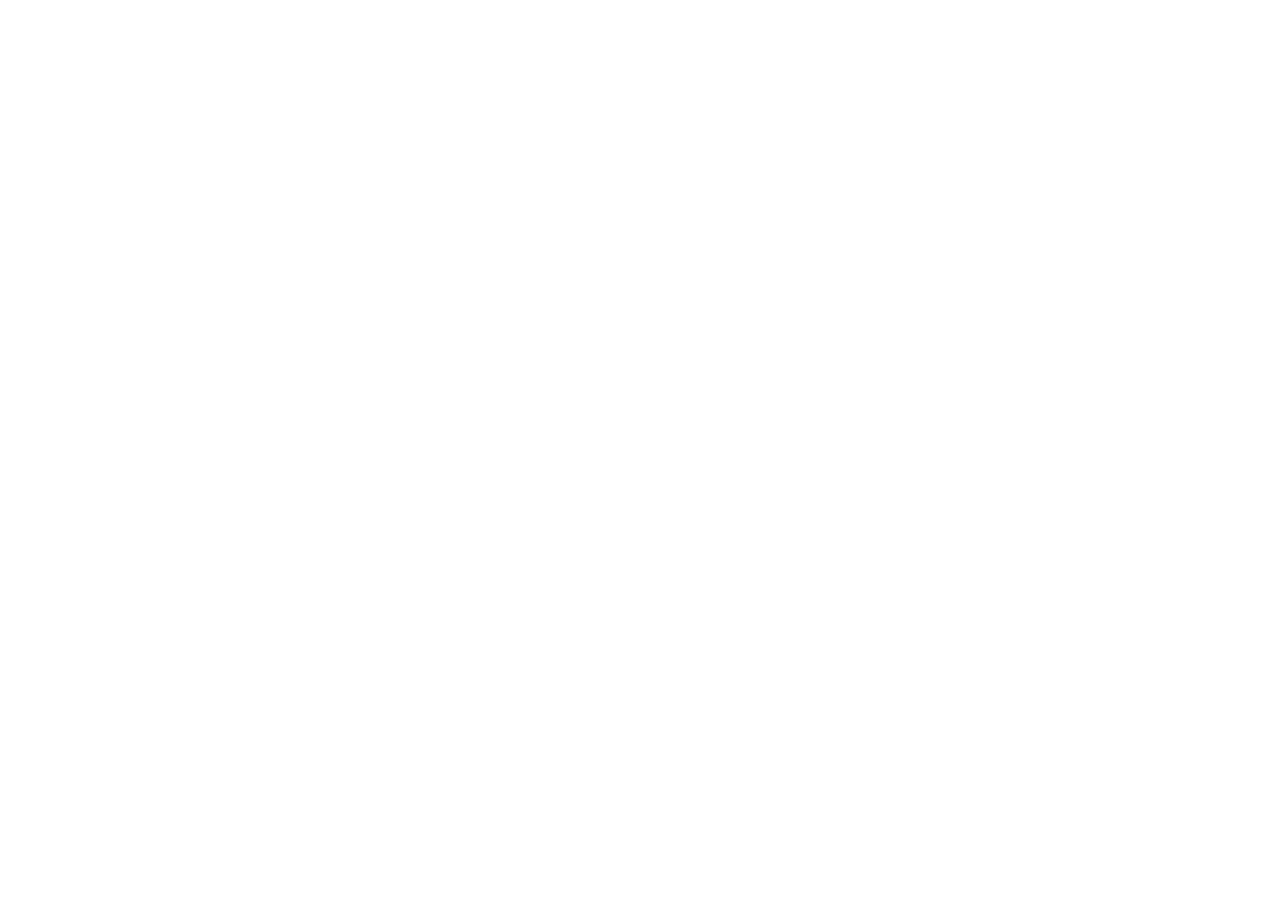
==== portfolio.html @ 9e5d4ff6 "Создала файл портфолио,подключила шрифт и файл css" ====
<!DOCTYPE html>
<html lang="uk">
  <head>
    <meta charset="UTF-8" />
    <meta http-equiv="X-UA-Compatible" content="IE=edge" />
    <meta name="viewport" content="width=device-width, initial-scale=1.0" />
    <title>Портфоліо</title>
    <link rel="preconnect" href="https://fonts.googleapis.com" />
    <link rel="preconnect" href="https://fonts.gstatic.com" crossorigin />
    <link
      href="https://fonts.googleapis.com/css2?family=Raleway:wght@700&family=Roboto:wght@400;500;700;900&display=swap"
      rel="stylesheet"
    />
    <link rel="stylesheet" href="./css/styles.css">
  </head>
  <body></body>
</html>
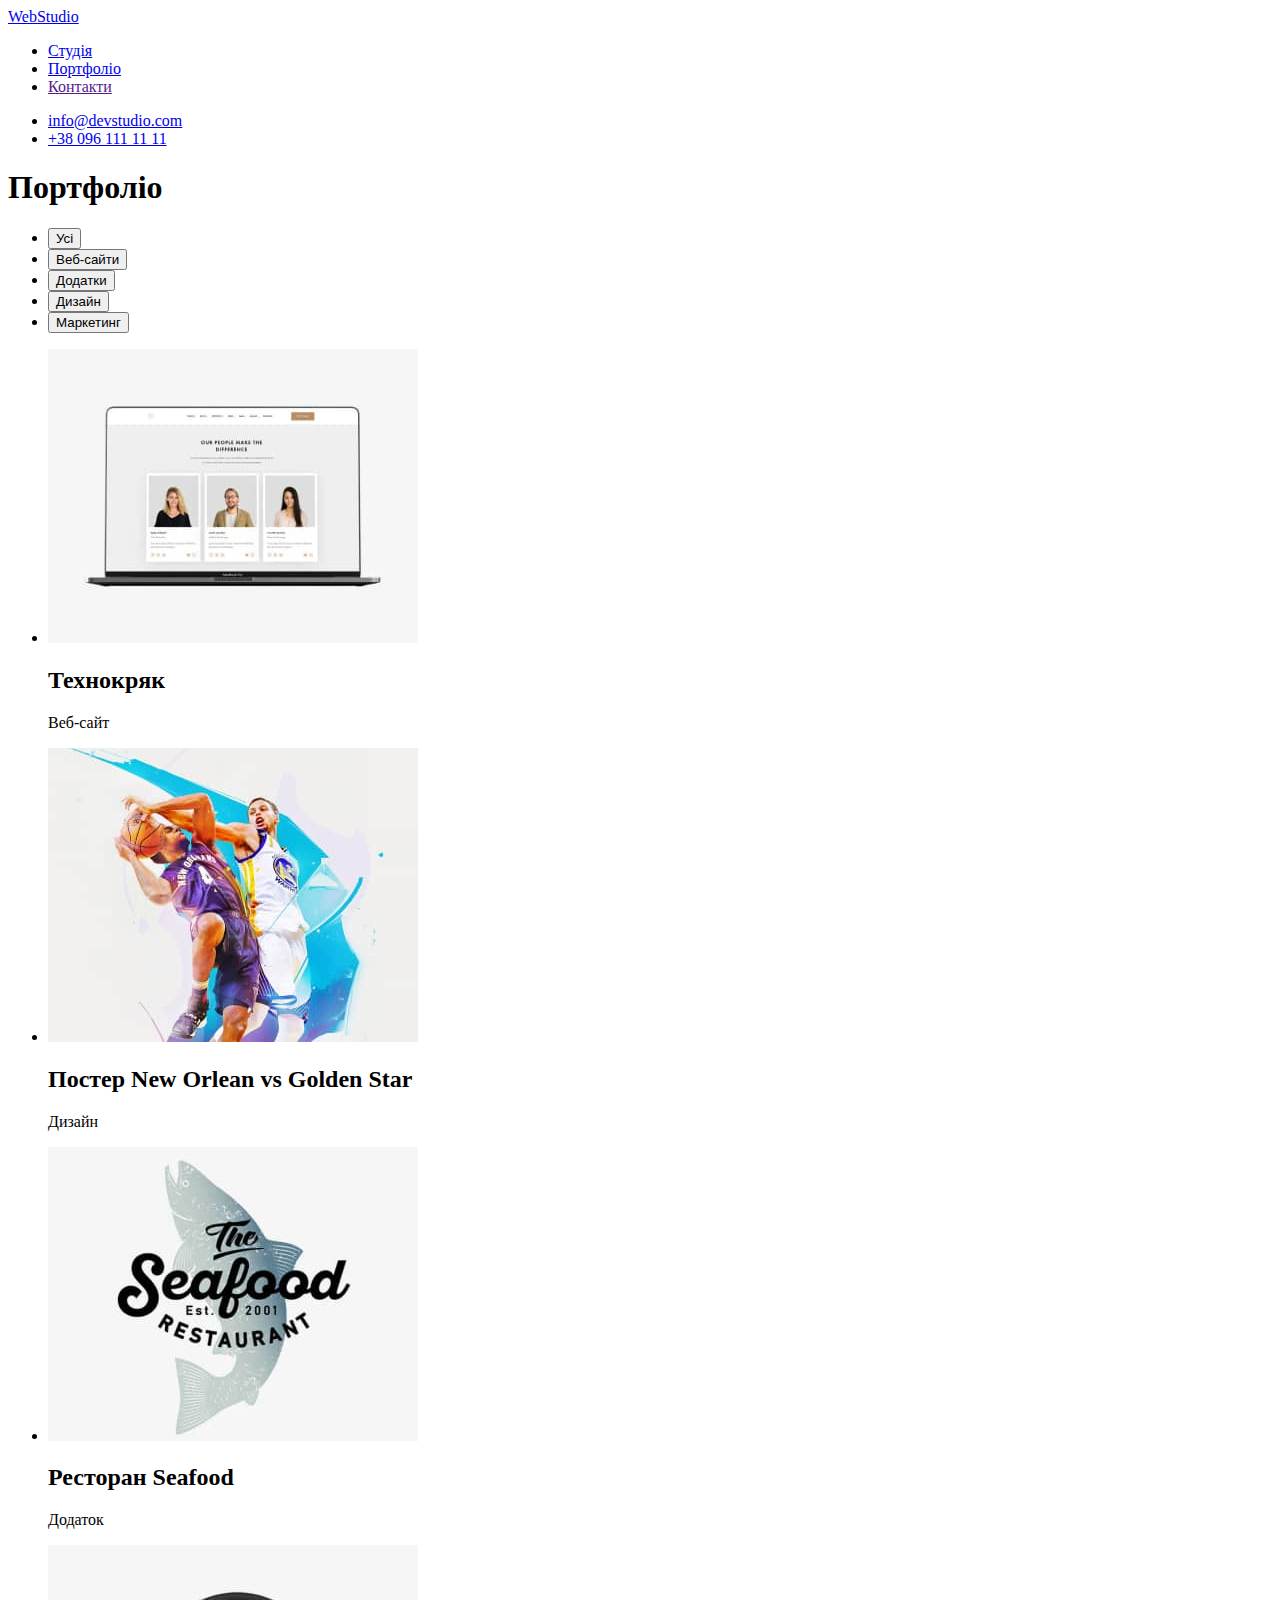
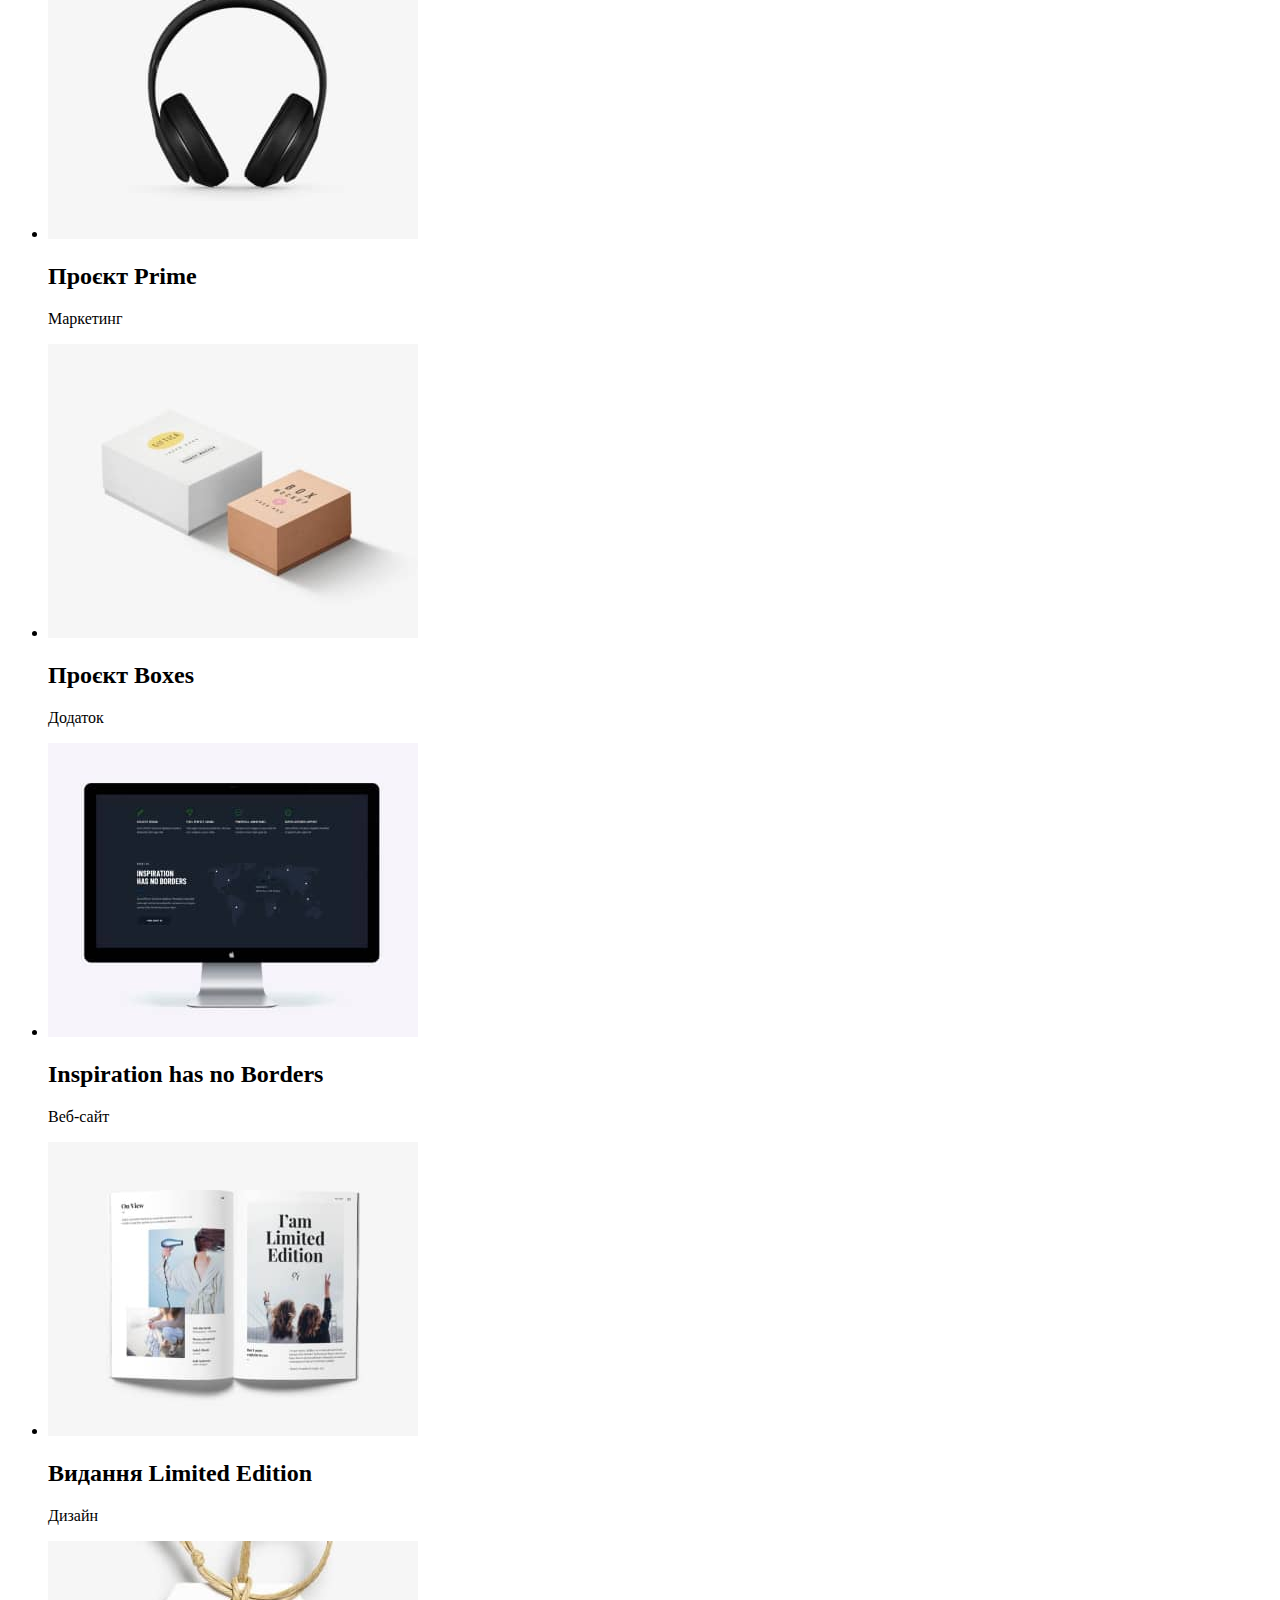
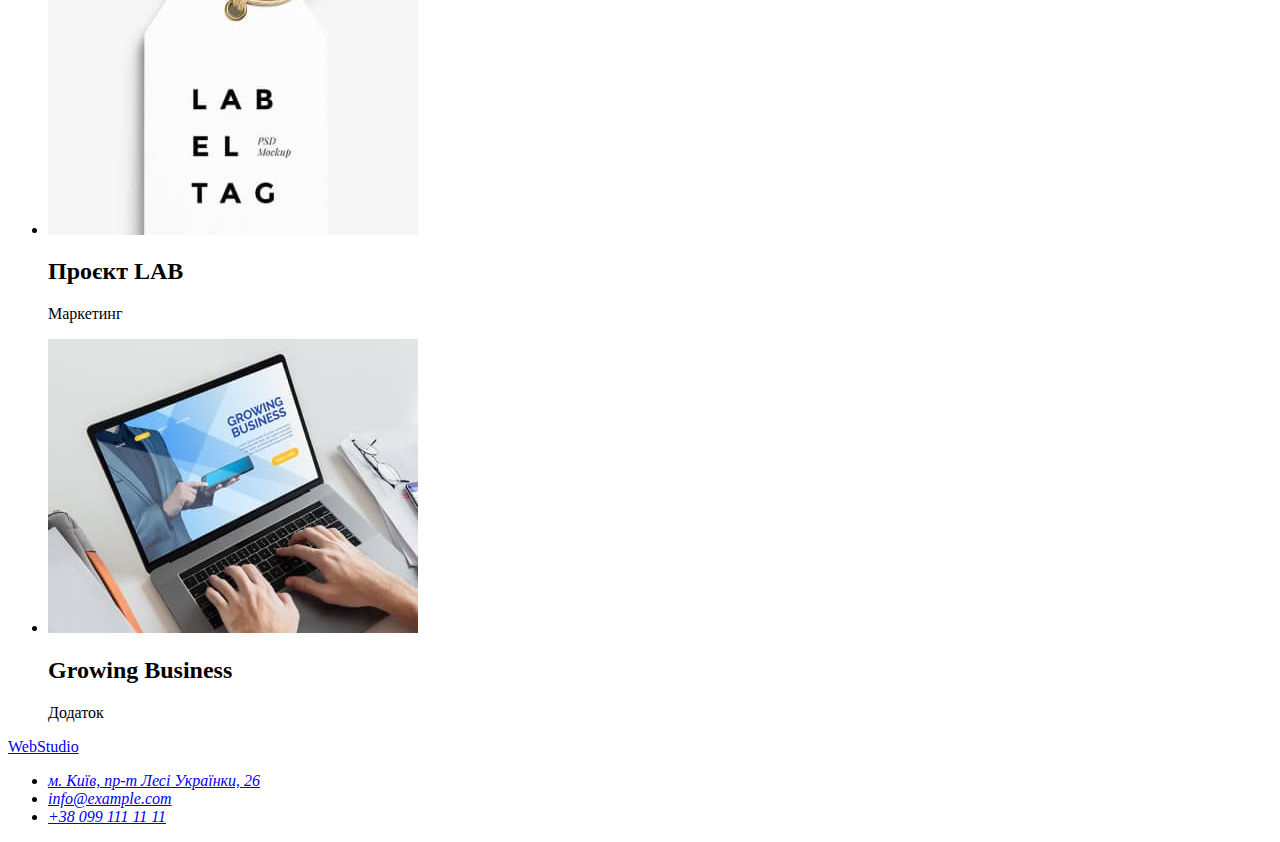
==== commit 28a60c2c: "Сделала разметку файла" ====
--- a/portfolio.html
+++ b/portfolio.html
@@ -13,5 +13,104 @@
     />
     <link rel="stylesheet" href="./css/styles.css">
   </head>
-  <body></body>
+  <body>
+     <!-- Header -->
+     <header>
+        <nav>
+          <a href="./index.html">WebStudio</a>
+          <ul>
+            <li>
+              <a href="./index.html">Студія</a>
+            </li>
+            <li>
+              <a href="./portfolio.html">Портфоліо</a>
+            </li>
+            <li>
+              <a href="">Контакти</a>
+            </li>
+          </ul>
+        </nav>
+        <ul>
+          <li><a href="malito:info@devstudio.com">info@devstudio.com</a></li>
+          <li><a href="tel:+380961111111">+38 096 111 11 11</a></li>
+        </ul>
+      </header>
+      <main>
+        <section>
+            <h1>Портфоліо</h1>
+            <ul>
+                <li><button type="button">Усі</button></li>
+                <li><button type="button">Веб-сайти</button></li>
+                <li><button type="button">Додатки</button></li>
+                <li><button type="button">Дизайн</button></li>
+                <li><button type="button">Маркетинг</button></li>
+            </ul>
+            <ul>
+                <li>
+                    <img src="./images/portfolio/tehno.jpg" alt="веб-сайту Технокряк" width="370" height="294">
+                    <h2>Технокряк</h2>
+                    <p>Веб-сайт</p>
+                </li>
+                <li>
+                    <img src="./images/portfolio/new-orlean.jpg" alt="два чолвіка грають в батскетбол" width="370" height="294">
+                    <h2>Постер New Orlean vs Golden Star</h2>
+                    <p>Дизайн</p>
+                </li>
+                <li>
+                    <img src="./images/portfolio/seafood.jpg" alt="логотип ресторану" width="370" height="294">
+                    <h2>Ресторан Seafood</h2>
+                    <p>Додаток</p>
+                </li>
+                <li>
+                    <img src="./images/portfolio/prime.jpg" alt="чорні навушники" width="370" height="294">
+                    <h2>Проєкт Prime</h2>
+                    <p>Маркетинг</p>
+                </li>
+                <li>
+                    <img src="./images/portfolio/boxes.jpg" alt="одна біла кобка, одна коричнева" width="370" height="294">
+                    <h2>Проєкт Boxes</h2>
+                    <p>Додаток</p>
+                </li>
+                <li>
+                    <img src="./images/portfolio/inspiration.jpg" alt="монітор комп'ютера" width="370" height="294">
+                    <h2>Inspiration has no Borders</h2>
+                    <p>Веб-сайт</p>
+                </li>
+                <li>
+                    <img src="./images/portfolio/limited-edition.jpg" alt="відкритий журнал" width="370" height="294">
+                    <h2>Видання Limited Edition</h2>
+                    <p>Дизайн</p>
+                </li>
+                <li>
+                    <img src="./images/portfolio/lab.jpg" alt="біла лейба" width="370" height="294">
+                    <h2>Проєкт LAB</h2>
+                    <p>Маркетинг</p>
+                </li>
+                <li>
+                    <img src="./images/portfolio/growing.jpg" alt="людина друкує на ноутбуці" width="370" height="294">
+                    <h2>Growing Business</h2>
+                    <p>Додаток</p>
+                </li>
+            </ul>
+        </section>
+      </main>
+      <!-- Footer -->
+    <footer>
+        <a href="./index.html">WebStudio</a>
+        <address>
+          <ul>
+            <li>
+              <a
+                href="https://goo.gl/maps/osZWfCpVYim8cWyT9"
+                rel="noopener noreferrer nofollow"
+                target="_blank"
+                >м. Київ, пр-т Лесі Українки, 26</a
+              >
+            </li>
+            <li><a href="mailto:info@example.com">info@example.com</a></li>
+            <li><a href="tel:+380991111111">+38 099 111 11 11</a></li>
+          </ul>
+        </address>
+      </footer>
+  </body>
 </html>
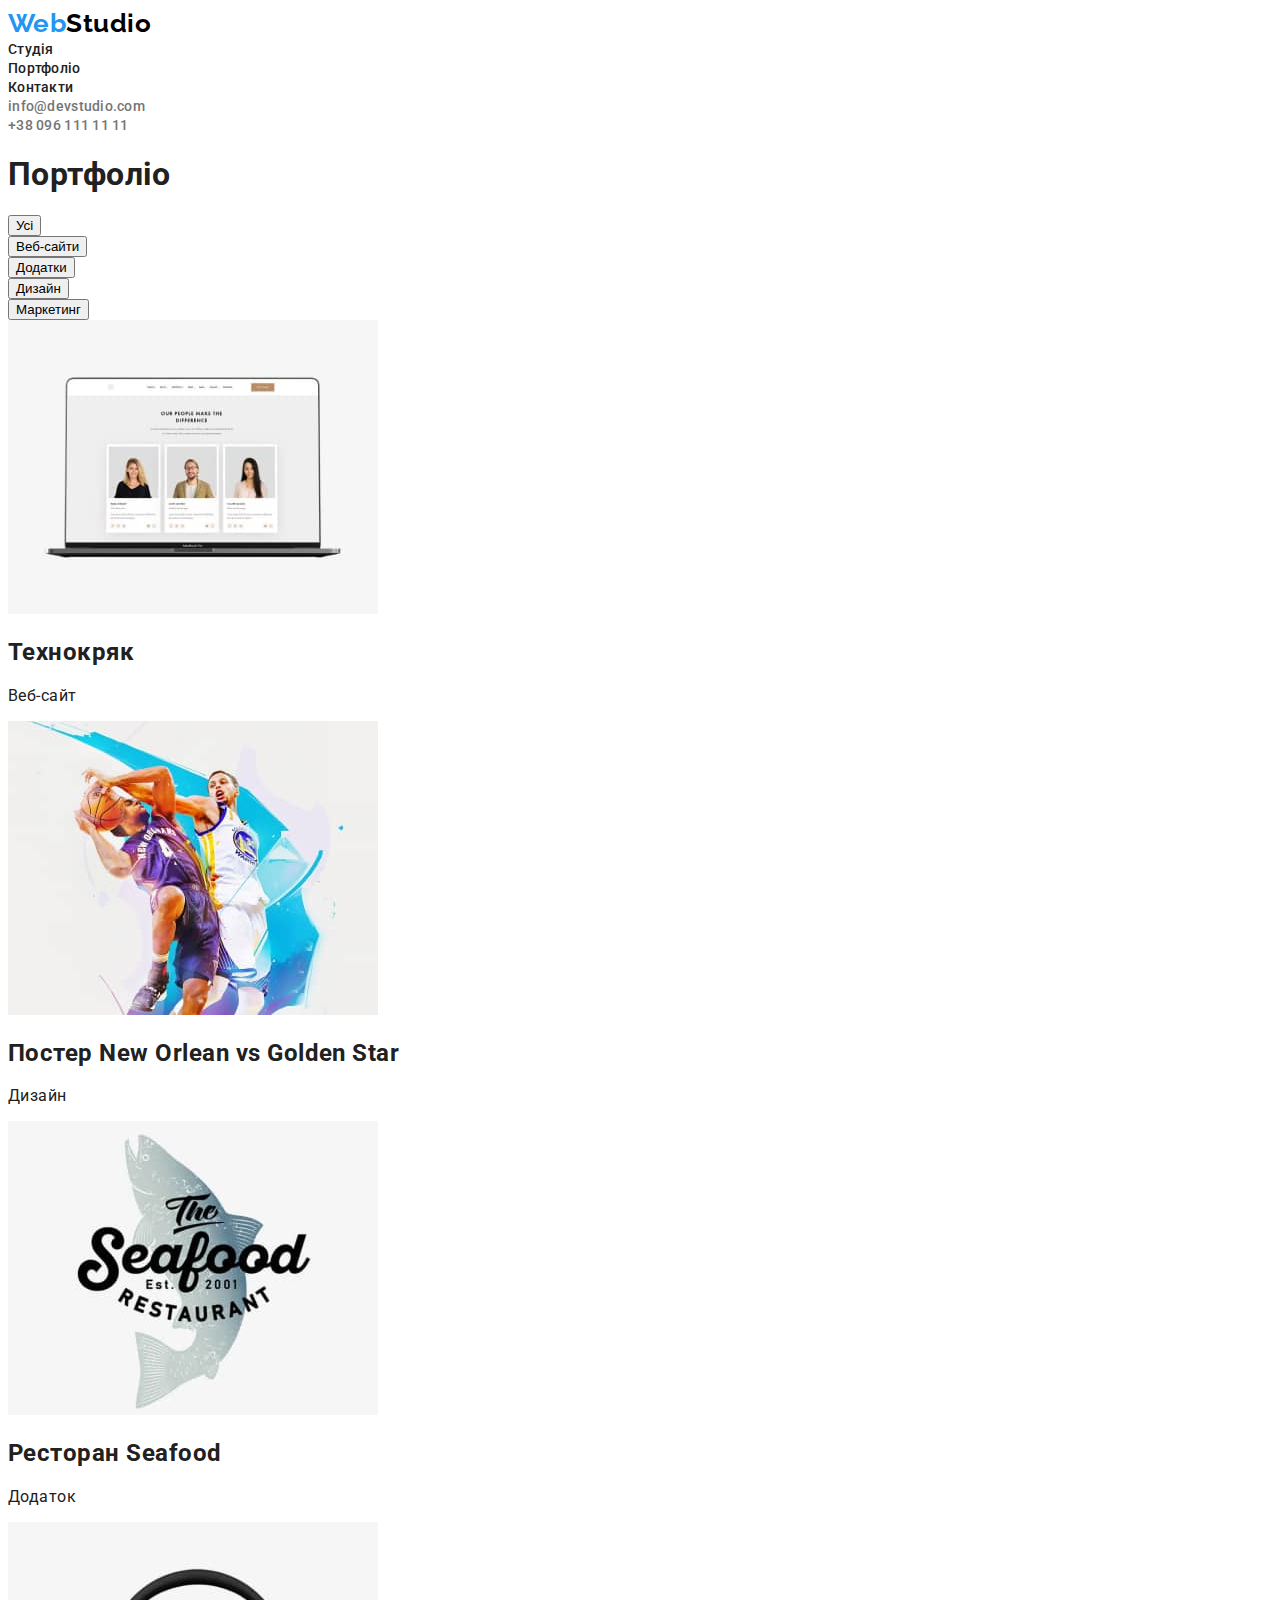
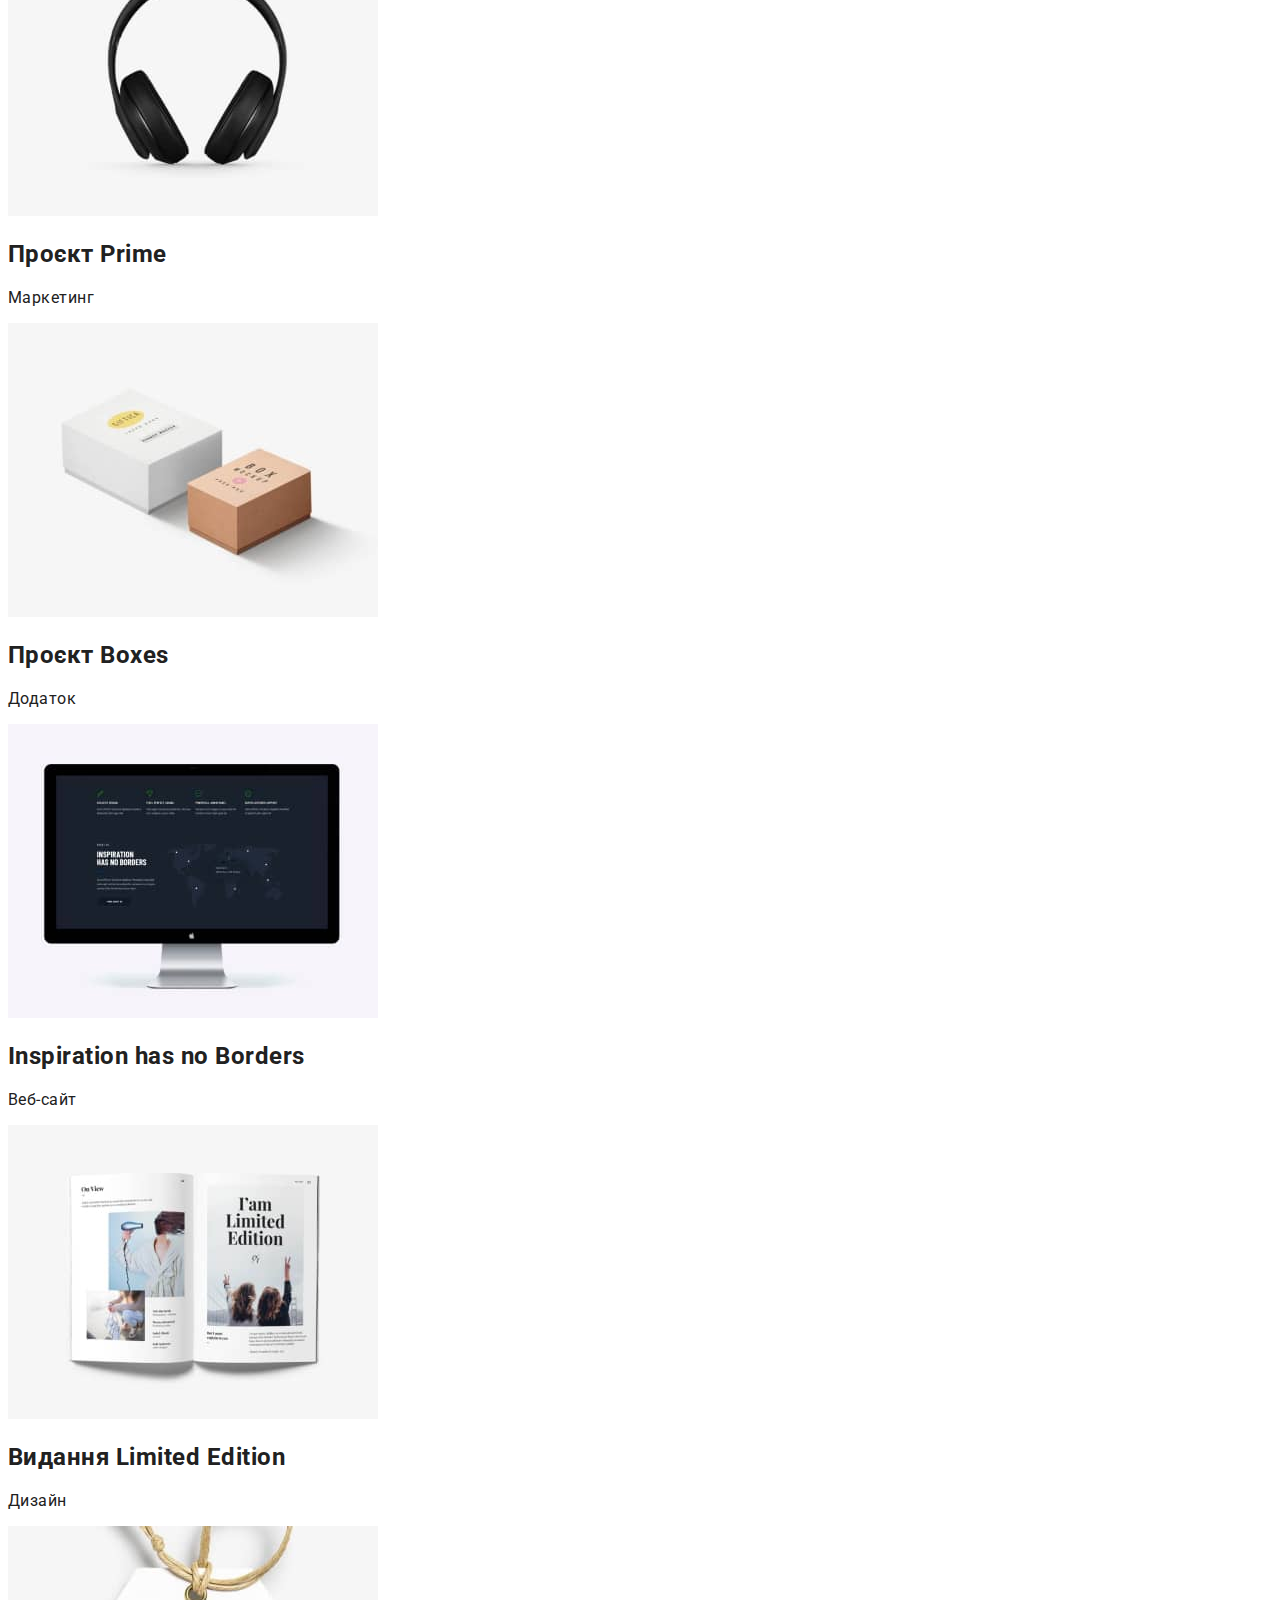
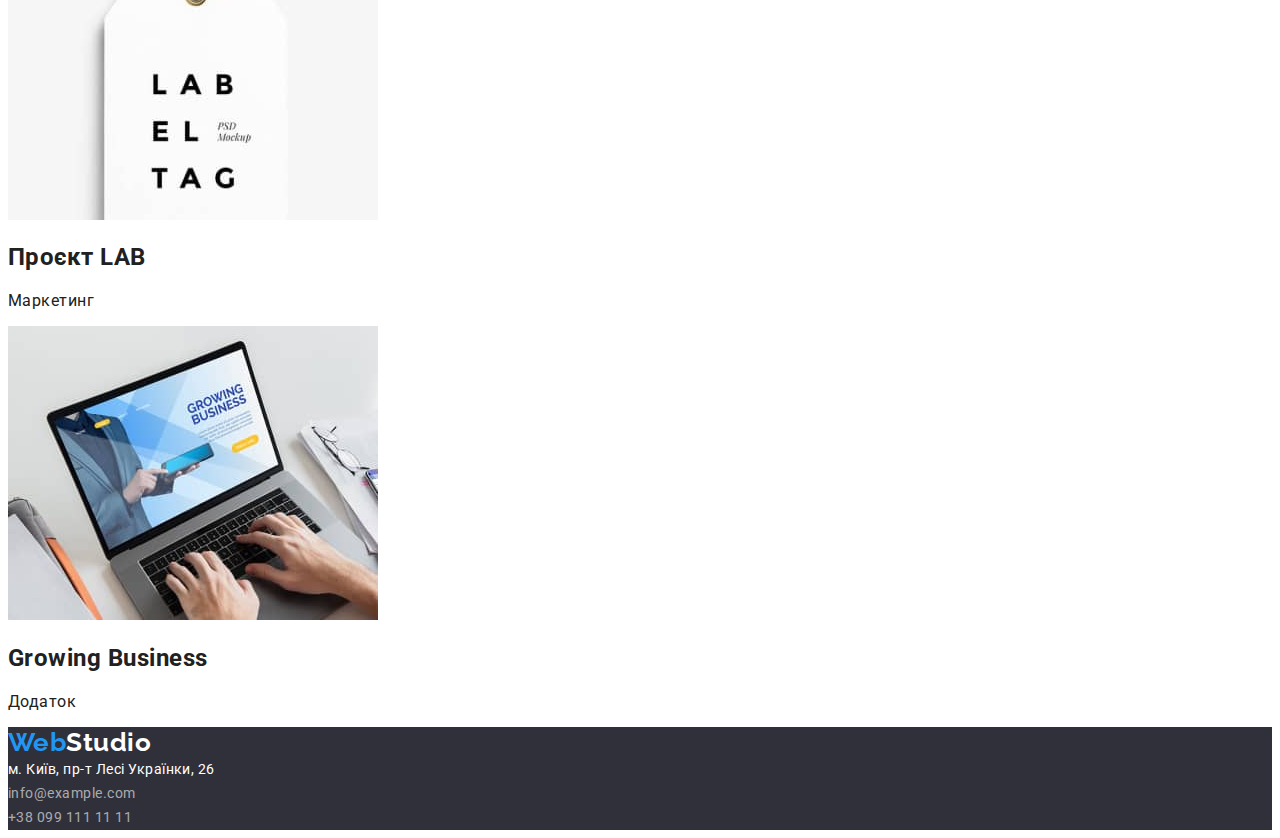
==== commit a88b002e: "Добавила классы" ====
--- a/portfolio.html
+++ b/portfolio.html
@@ -15,100 +15,101 @@
   </head>
   <body>
      <!-- Header -->
-     <header>
-        <nav>
-          <a href="./index.html">WebStudio</a>
-          <ul>
-            <li>
-              <a href="./index.html">Студія</a>
-            </li>
-            <li>
-              <a href="./portfolio.html">Портфоліо</a>
-            </li>
-            <li>
-              <a href="">Контакти</a>
-            </li>
-          </ul>
-        </nav>
-        <ul>
-          <li><a href="malito:info@devstudio.com">info@devstudio.com</a></li>
-          <li><a href="tel:+380961111111">+38 096 111 11 11</a></li>
+     <header class="header">
+      <nav class="site-nav" >
+        <a class="link logo" href="./index.html">Web<span class="logo-header">Studio</span></a>
+        <ul class="list site-nav-list">
+          <li>
+            <a class="link site-nav-link " href="./index.html">Студія</a>
+          </li>
+          <li>
+            <a class="link site-nav-link " href="./portfolio.html">Портфоліо</a>
+          </li>
+          <li>
+            <a class="link site-nav-link " href="">Контакти</a>
+          </li>
         </ul>
-      </header>
+      </nav>
+      <ul class="list header-contacts">
+        <li><a class="link header-contacts-link " href="malito:info@devstudio.com">info@devstudio.com</a></li>
+        <li><a class="link header-contacts-link" href="tel:+380961111111">+38 096 111 11 11</a></li>
+      </ul>
+    </header>
       <main>
-        <section>
-            <h1>Портфоліо</h1>
-            <ul>
-                <li><button type="button">Усі</button></li>
-                <li><button type="button">Веб-сайти</button></li>
-                <li><button type="button">Додатки</button></li>
-                <li><button type="button">Дизайн</button></li>
-                <li><button type="button">Маркетинг</button></li>
+        <!-- Portfolio -->
+        <section class="portfolio">
+            <h1 class="title">Портфоліо</h1>
+            <ul class="list filter-list">
+                <li><button class="filter-btn" type="button">Усі</button></li>
+                <li><button class="filter-btn" type="button">Веб-сайти</button></li>
+                <li><button class="filter-btn" type="button">Додатки</button></li>
+                <li><button class="filter-btn" type="button">Дизайн</button></li>
+                <li><button class="filter-btn" type="button">Маркетинг</button></li>
             </ul>
-            <ul>
+            <ul class="list portfolio-list">
                 <li>
                     <img src="./images/portfolio/tehno.jpg" alt="веб-сайту Технокряк" width="370" height="294">
-                    <h2>Технокряк</h2>
-                    <p>Веб-сайт</p>
+                    <h2 class="portfolio-title">Технокряк</h2>
+                    <p class="portfolio-text">Веб-сайт</p>
                 </li>
                 <li>
                     <img src="./images/portfolio/new-orlean.jpg" alt="два чолвіка грають в батскетбол" width="370" height="294">
-                    <h2>Постер New Orlean vs Golden Star</h2>
-                    <p>Дизайн</p>
+                    <h2 class="portfolio-title">Постер New Orlean vs Golden Star</h2>
+                    <p class="portfolio-text">Дизайн</p>
                 </li>
                 <li>
                     <img src="./images/portfolio/seafood.jpg" alt="логотип ресторану" width="370" height="294">
-                    <h2>Ресторан Seafood</h2>
-                    <p>Додаток</p>
+                    <h2 class="portfolio-title">Ресторан Seafood</h2>
+                    <p class="portfolio-text">Додаток</p>
                 </li>
                 <li>
                     <img src="./images/portfolio/prime.jpg" alt="чорні навушники" width="370" height="294">
-                    <h2>Проєкт Prime</h2>
-                    <p>Маркетинг</p>
+                    <h2 class="portfolio-title">Проєкт Prime</h2>
+                    <p class="portfolio-text">Маркетинг</p>
                 </li>
                 <li>
                     <img src="./images/portfolio/boxes.jpg" alt="одна біла кобка, одна коричнева" width="370" height="294">
-                    <h2>Проєкт Boxes</h2>
-                    <p>Додаток</p>
+                    <h2 class="portfolio-title">Проєкт Boxes</h2>
+                    <p class="portfolio-text">Додаток</p>
                 </li>
                 <li>
                     <img src="./images/portfolio/inspiration.jpg" alt="монітор комп'ютера" width="370" height="294">
-                    <h2>Inspiration has no Borders</h2>
-                    <p>Веб-сайт</p>
+                    <h2 class="portfolio-title">Inspiration has no Borders</h2>
+                    <p class="portfolio-text">Веб-сайт</p>
                 </li>
                 <li>
                     <img src="./images/portfolio/limited-edition.jpg" alt="відкритий журнал" width="370" height="294">
-                    <h2>Видання Limited Edition</h2>
-                    <p>Дизайн</p>
+                    <h2 class="portfolio-title">Видання Limited Edition</h2>
+                    <p class="portfolio-text">Дизайн</p>
                 </li>
                 <li>
                     <img src="./images/portfolio/lab.jpg" alt="біла лейба" width="370" height="294">
-                    <h2>Проєкт LAB</h2>
-                    <p>Маркетинг</p>
+                    <h2 class="portfolio-title">Проєкт LAB</h2>
+                    <p class="portfolio-text">Маркетинг</p>
                 </li>
                 <li>
                     <img src="./images/portfolio/growing.jpg" alt="людина друкує на ноутбуці" width="370" height="294">
-                    <h2>Growing Business</h2>
-                    <p>Додаток</p>
+                    <h2 class="portfolio-title">Growing Business</h2>
+                    <p class="portfolio-text">Додаток</p>
                 </li>
             </ul>
         </section>
       </main>
       <!-- Footer -->
-    <footer>
-        <a href="./index.html">WebStudio</a>
+      <footer class="footer">
+        <a class="link logo" href="./index.html">Web<span class="logo-footer">Studio</span> </a>
         <address>
-          <ul>
+          <ul class="list footer-list">
             <li>
-              <a
+              <a class="link footer-link"
                 href="https://goo.gl/maps/osZWfCpVYim8cWyT9"
                 rel="noopener noreferrer nofollow"
                 target="_blank"
                 >м. Київ, пр-т Лесі Українки, 26</a
               >
             </li>
-            <li><a href="mailto:info@example.com">info@example.com</a></li>
-            <li><a href="tel:+380991111111">+38 099 111 11 11</a></li>
+            <li><a class="link footer-contacts" href="mailto:info@example.com">info@example.com</a></li>
+            <li><a class="link footer-contacts" href="tel:+380991111111">+38 099 111 11 11</a></li>
           </ul>
         </address>
       </footer>
--- a/css/styles.css
+++ b/css/styles.css
@@ -0,0 +1,163 @@
+:root {
+  --main-color: #212121;
+  --secondary-color: #757575;
+  --accent-color: #2196f3;
+  --main-bg-color: #ffffff;
+  --letter-spacing: 0.03em;
+  --main-indent-padding: 94px;
+}
+
+body {
+  font-family: "Roboto", sans-serif;
+  letter-spacing: var(--letter-spacing);
+  color: var(--main-color);
+}
+/* Стилі утіліти */
+
+.list {
+  list-style: none;
+  padding-left: 0;
+  margin-top: 0;
+  margin-bottom: 0;
+}
+
+.link {
+  text-decoration: none;
+  color: currentColor;
+}
+/* -------------------------- */
+.logo {
+  font-family: "Raleway";
+  font-weight: 700;
+  font-size: 26px;
+  line-height: 1.19;
+
+  color: var(--accent-color);
+}
+
+/* Стилі для header */
+
+.logo-header {
+  color: #000000;
+}
+
+.site-nav-link {
+  font-weight: 500;
+  font-size: 14px;
+  line-height: 1.14;
+  letter-spacing: 0.02em;
+}
+.site-nav-link:hover,
+.site-nav-link:focus {
+  color: var(--accent-color);
+}
+
+.header-contacts-link {
+  font-weight: 500;
+  font-size: 14px;
+  line-height: 1.14;
+  letter-spacing: 0.02em;
+
+  color: var(--secondary-color);
+}
+.header-contacts-link:hover {
+  color: var(--accent-color);
+}
+
+/* Стилі секції Герой */
+
+.hero {
+  background-color: #2f303a;
+}
+
+.hero-title {
+  font-weight: 900;
+  font-size: 44px;
+  line-height: 1.36;
+  text-align: center;
+  letter-spacing: 0.06em;
+  text-transform: uppercase;
+
+  color: #ffffff;
+}
+
+.hero-btn {
+  font-family: "Roboto";
+  font-weight: 700;
+  font-size: 16px;
+  line-height: 1.88;
+  letter-spacing: 0.06em;
+
+  color: #ffffff;
+  background-color: var(--accent-color);
+}
+
+/* Стилі секциї Features */
+.features-title {
+  font-weight: 700;
+  font-size: 14px;
+  line-height: 1.14;
+  letter-spacing: 0.03em;
+  text-transform: uppercase;
+}
+
+.features-text {
+  font-size: 14px;
+  line-height: 1.71;
+
+  color: var(--secondary-color);
+}
+/* Загальний стиль для заголовків секції */
+.title-section {
+  
+    font-weight: 700;
+    font-size: 36px;
+    line-height: 1.16;
+    text-align: center;
+  }
+
+/* Стилі секції Projects */
+
+
+
+/* Стилі для секції Team */
+.team {
+    background-color: #F5F4FA;
+}
+.team-list-title {
+font-weight: 500;
+font-size: 16px;
+line-height: 1.18;
+}
+
+.team-list-text {
+font-size: 16px;
+line-height: 1.18;
+
+color: var(--secondary-color);
+}
+/* Стилі для Footer */
+
+.footer {
+    background-color: #2F303A;
+}
+
+.logo-footer {
+    color: #ffffff;
+}
+
+.footer-link {
+font-style: normal;
+font-size: 14px;
+line-height: 1.71;
+
+color: #FFFFFF;
+}
+
+.footer-contacts {
+    font-size: 14px;
+    line-height: 1.71;
+    font-style: normal;
+    
+    color: rgba(255, 255, 255, 0.6);
+}
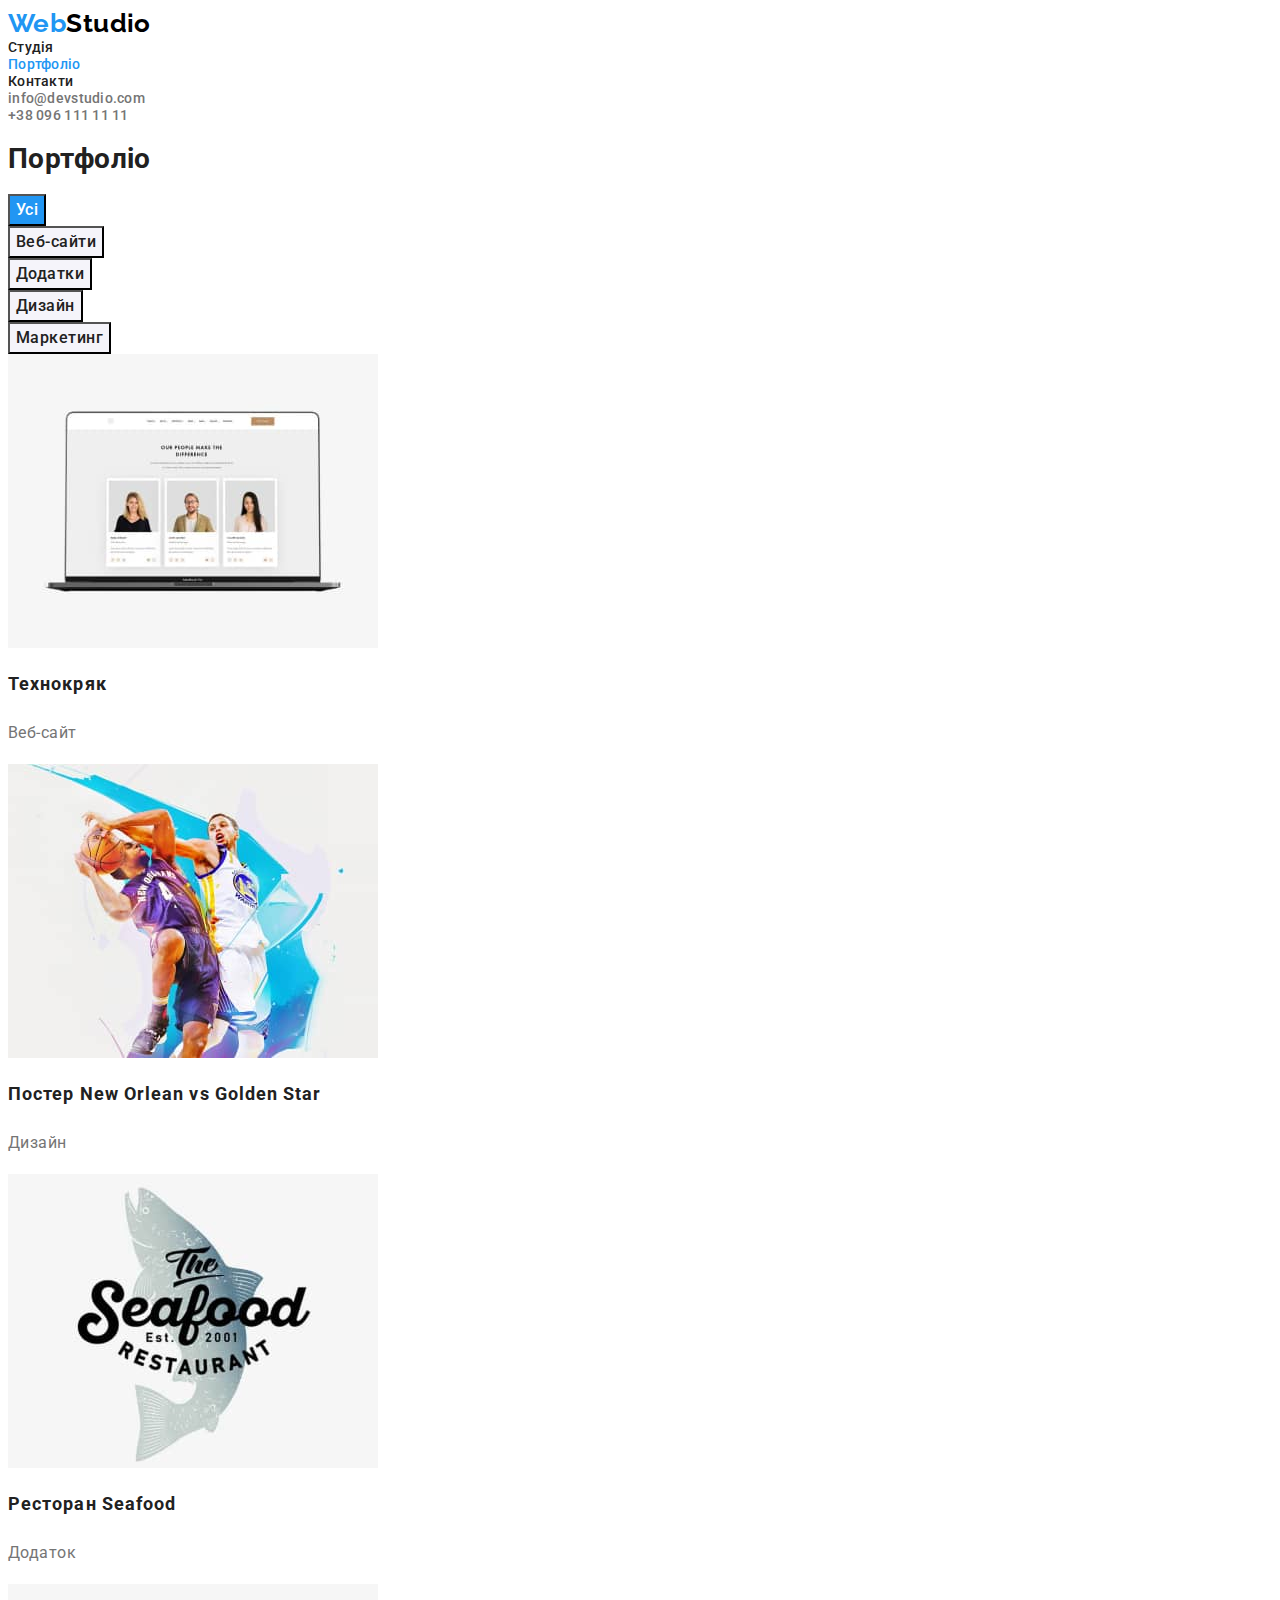
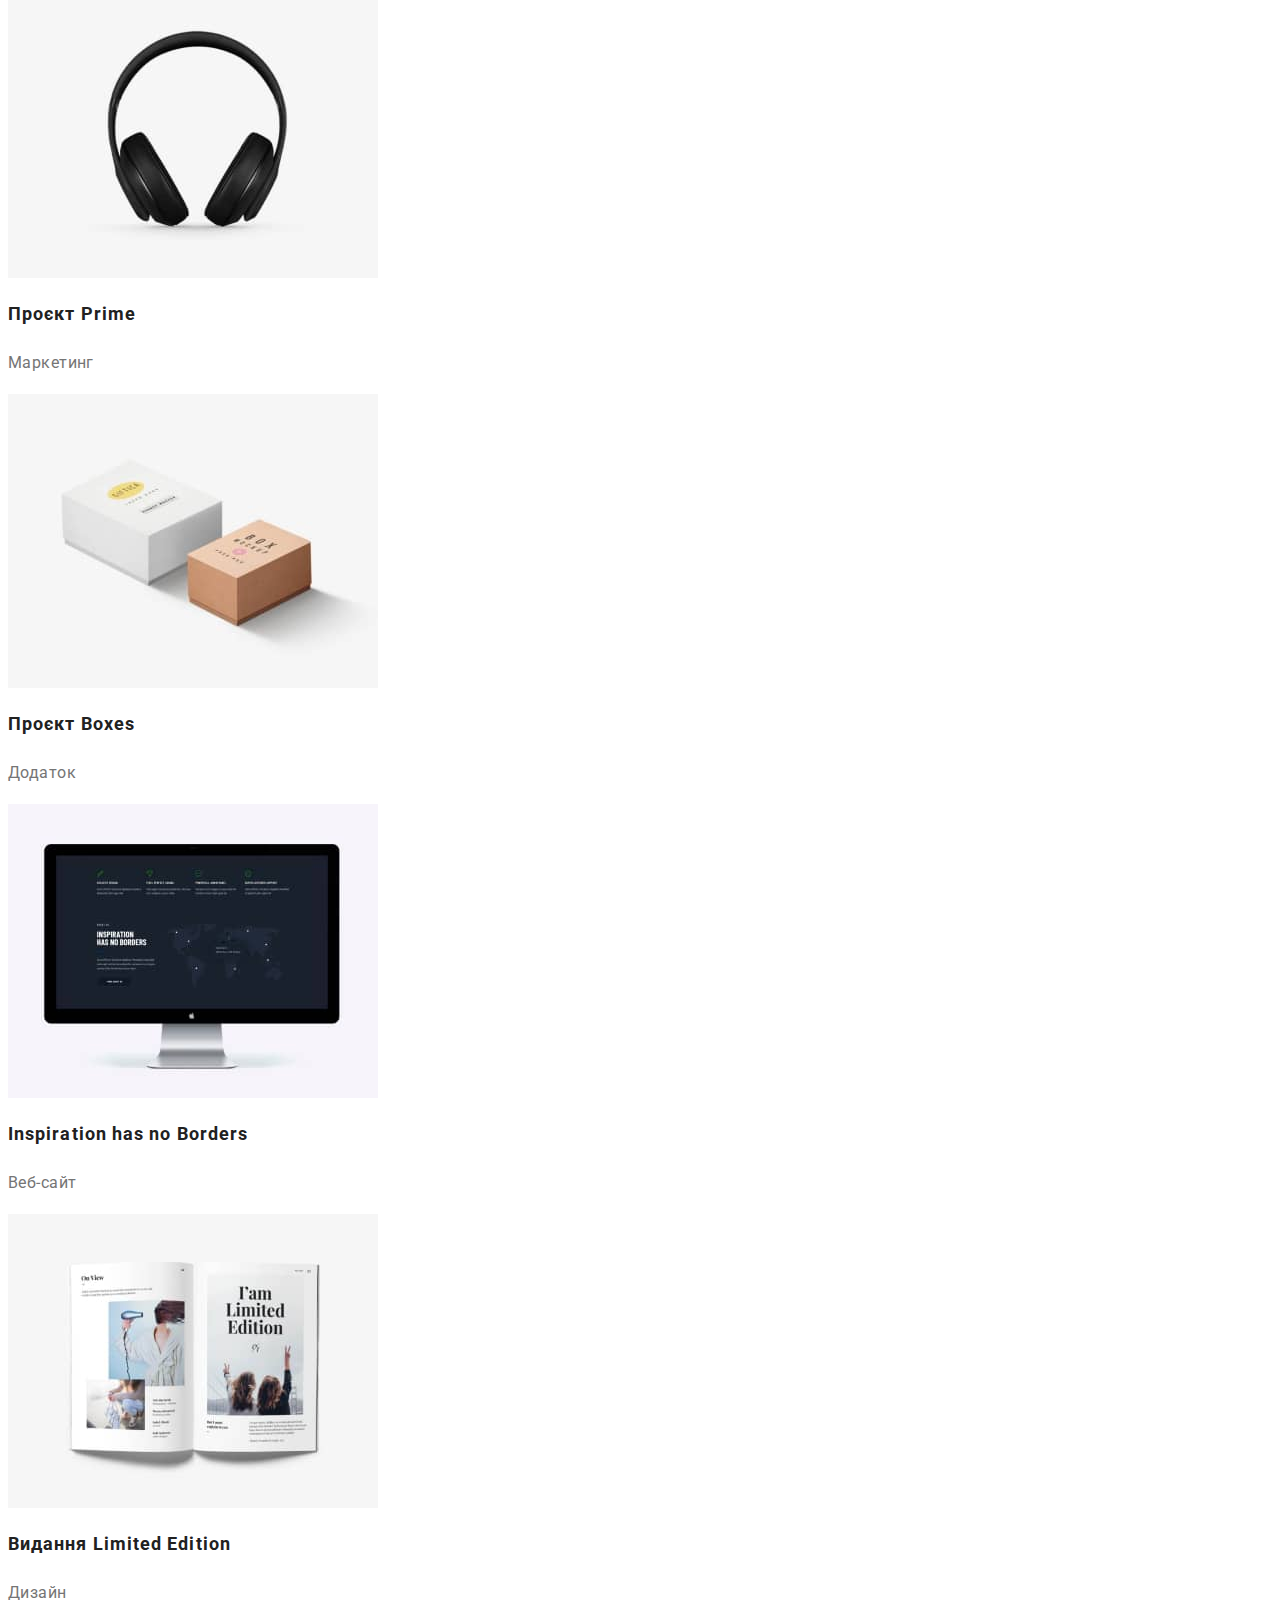
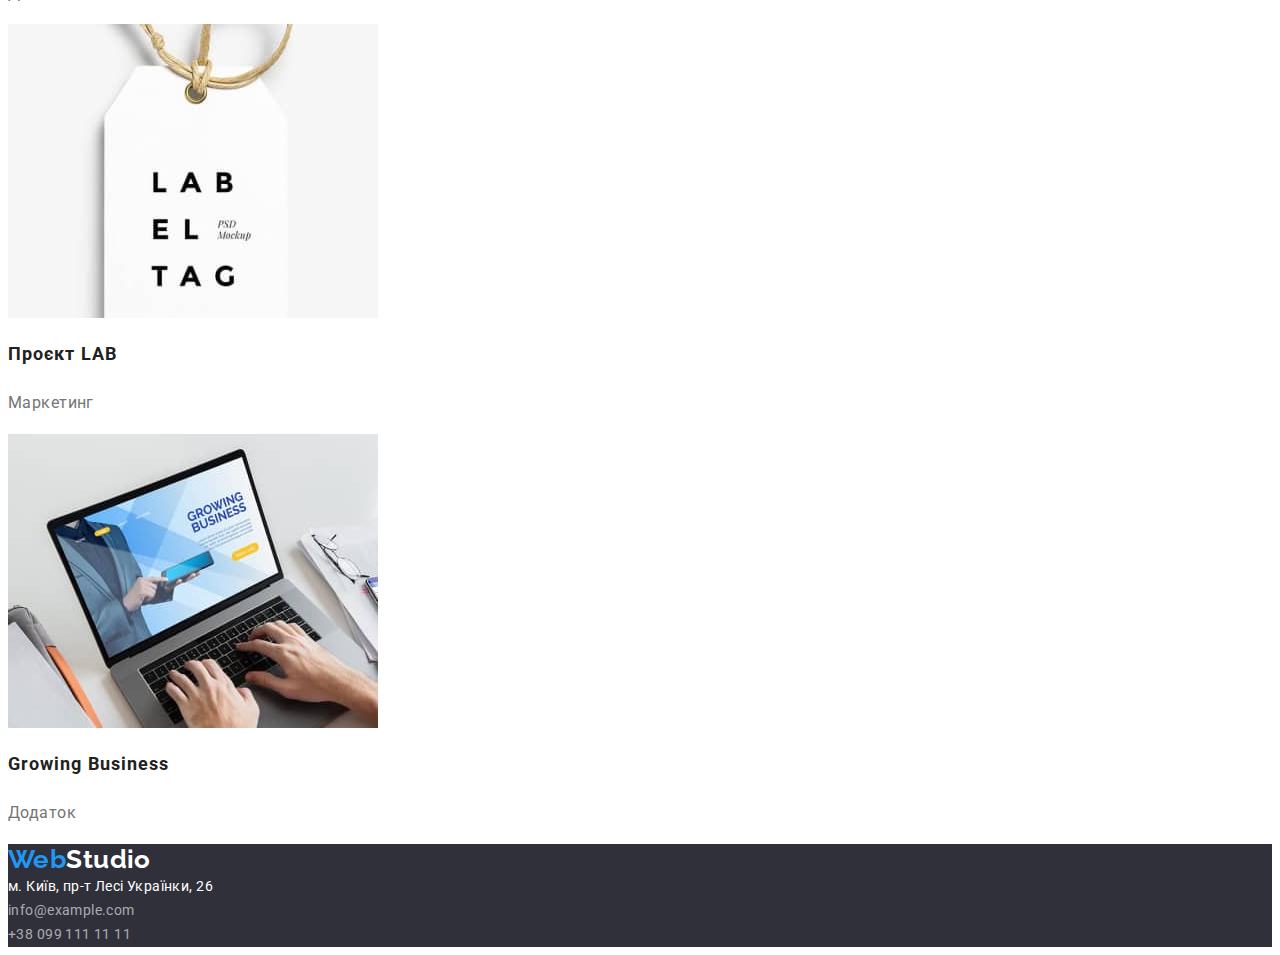
==== commit e18c1eef: "Внесла правки от ментора" ====
--- a/portfolio.html
+++ b/portfolio.html
@@ -23,7 +23,7 @@
             <a class="link site-nav-link " href="./index.html">Студія</a>
           </li>
           <li>
-            <a class="link site-nav-link " href="./portfolio.html">Портфоліо</a>
+            <a class="link site-nav-link current-link" href="./portfolio.html">Портфоліо</a>
           </li>
           <li>
             <a class="link site-nav-link " href="">Контакти</a>
@@ -40,7 +40,7 @@
         <section class="portfolio">
             <h1 class="title">Портфоліо</h1>
             <ul class="list filter-list">
-                <li><button class="filter-btn" type="button">Усі</button></li>
+                <li><button class="filter-btn current-btn" type="button">Усі</button></li>
                 <li><button class="filter-btn" type="button">Веб-сайти</button></li>
                 <li><button class="filter-btn" type="button">Додатки</button></li>
                 <li><button class="filter-btn" type="button">Дизайн</button></li>
--- a/css/styles.css
+++ b/css/styles.css
@@ -9,6 +9,7 @@
 
 body {
   font-family: "Roboto", sans-serif;
+  font-size: 14px;
   letter-spacing: var(--letter-spacing);
   color: var(--main-color);
 }
@@ -51,6 +52,9 @@
 .site-nav-link:focus {
   color: var(--accent-color);
 }
+.current-link {
+  color: var(--accent-color);
+}
 
 .header-contacts-link {
   font-weight: 500;
@@ -60,7 +64,8 @@
 
   color: var(--secondary-color);
 }
-.header-contacts-link:hover {
+.header-contacts-link:hover,
+.header-contacts-link:focus {
   color: var(--accent-color);
 }
 
@@ -94,70 +99,102 @@
 
 /* Стилі секциї Features */
 .features-title {
-  font-weight: 700;
   font-size: 14px;
   line-height: 1.14;
-  letter-spacing: 0.03em;
+
   text-transform: uppercase;
 }
 
 .features-text {
-  font-size: 14px;
   line-height: 1.71;
 
   color: var(--secondary-color);
 }
 /* Загальний стиль для заголовків секції */
-.title-section {
-  
-    font-weight: 700;
-    font-size: 36px;
-    line-height: 1.16;
-    text-align: center;
-  }
+.section-title {
+  font-size: 36px;
+  line-height: 1.16;
+  text-align: center;
+}
 
 /* Стилі секції Projects */
-
-
 
 /* Стилі для секції Team */
 .team {
-    background-color: #F5F4FA;
+  background-color: #f5f4fa;
 }
 .team-list-title {
-font-weight: 500;
-font-size: 16px;
-line-height: 1.18;
+  font-size: 16px;
+  line-height: 1.18;
 }
 
 .team-list-text {
-font-size: 16px;
-line-height: 1.18;
-
-color: var(--secondary-color);
+  font-size: 16px;
+  line-height: 1.18;
+
+  color: var(--secondary-color);
 }
 /* Стилі для Footer */
 
 .footer {
-    background-color: #2F303A;
+  background-color: #2f303a;
 }
 
 .logo-footer {
-    color: #ffffff;
+  color: #ffffff;
 }
 
 .footer-link {
-font-style: normal;
-font-size: 14px;
-line-height: 1.71;
-
-color: #FFFFFF;
+  font-style: normal;
+  line-height: 1.71;
+
+  color: #ffffff;
 }
 
 .footer-contacts {
-    font-size: 14px;
-    line-height: 1.71;
-    font-style: normal;
-    
-    color: rgba(255, 255, 255, 0.6);
-}
+  line-height: 1.71;
+  font-style: normal;
+
+  color: rgba(255, 255, 255, 0.6);
+}
+.footer-contacts:hover,
+.footer-contacts:focus {
+  color: var(--accent-color);
+}
+
+/* Сторінка Portfolio */
+
+.filter-btn {
+  font-family: "Roboto";
+  font-weight: 500;
+  font-size: 16px;
+  line-height: 1.62;
+  letter-spacing: 0.03em;
+
+  color: var(--main-color);
+  background-color: #f5f4fa;
+
+  cursor: pointer;
+}
+.filter-btn:hover,
+.filter-btn:focus {
+  background-color: var(--accent-color);
+  color: #ffffff;
+}
+.current-btn {
+  background-color: var(--accent-color);
+  color: #ffffff;
+}
+
+.portfolio-title {
+  font-size: 18px;
+  line-height: 2;
+  letter-spacing: 0.06em;
+}
+
+.portfolio-text {
+  font-size: 16px;
+  line-height: 1.88;
+
+  color: var(--secondary-color);
+}
